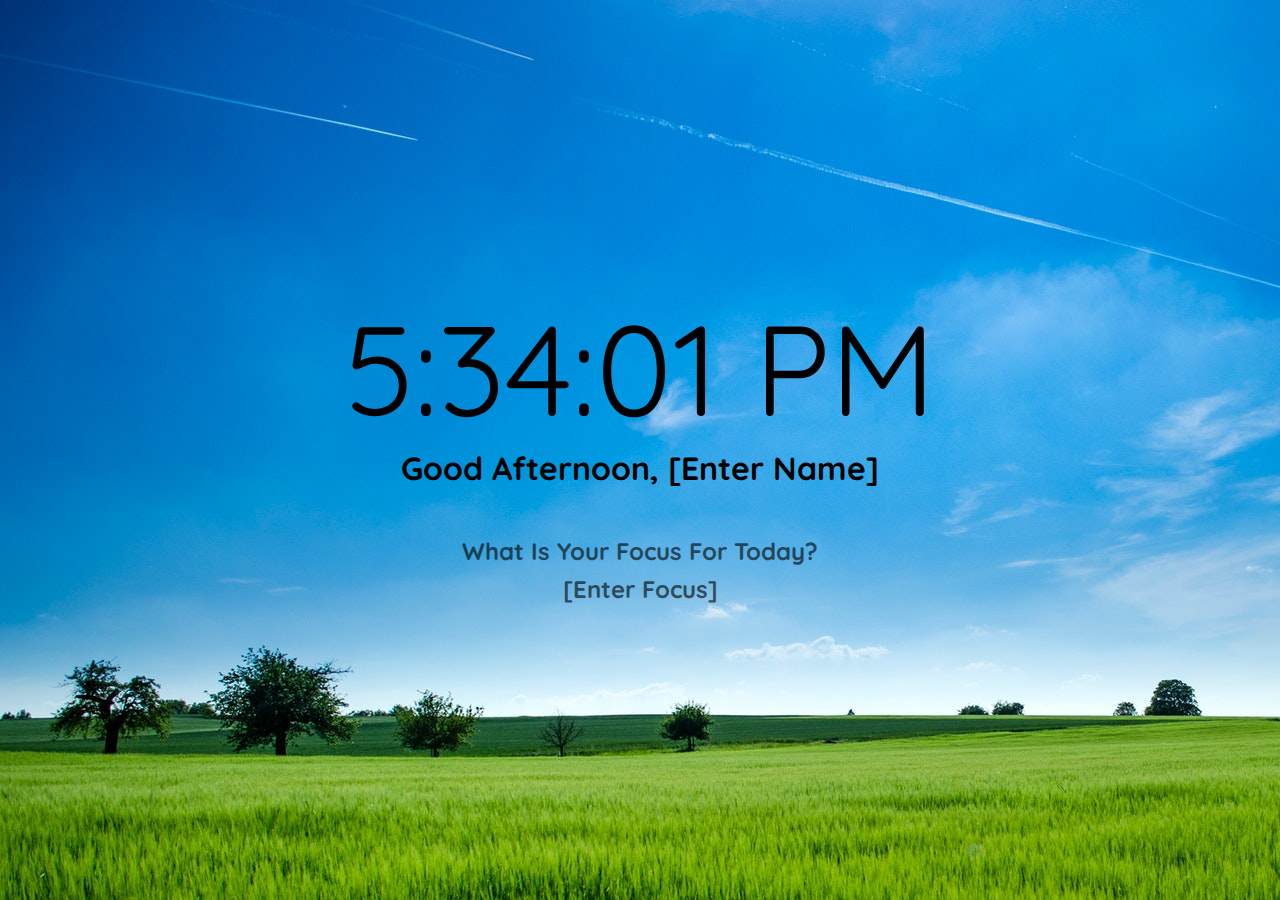
==== Task 1 Responsive Landing Page/Landing Page/index.html @ 21cd647a "The first commit" ====
<!DOCTYPE html>
<html lang="en">

<head>
    <meta charset="UTF-8">
    <meta name="viewport" content="width=device-width, initial-scale=1.0">
    <title>Dynamic Landing Page</title>
    <link rel="stylesheet" href="css/index.css">
    <link href="https://fonts.googleapis.com/css2?family=Quicksand:wght@300&display=swap" rel="stylesheet">
    <link rel="shortcut icon" href="css/abdi.jpg" type="image/x-icon">
</head>

<body>
    
    <time id="time"></time>
    <h1>
        <span id="greeting"></span>
        <span id="name" contenteditable="true"></span>
    </h1>

    <h2>What Is Your Focus For Today?</h2>
    <h2 id="focus" contenteditable="true"></h2>

    <script src="js/index.js"></script>
</body>

</html>
---- Task 1 Responsive Landing Page/Landing Page/css/index.css ----
/* * {
    box-sizing: border-box;
    margin: 0;
    padding: 0;
}

body {
    font-family: 'Quicksand', sans-serif;
    display: flex;
    flex-direction: column;
    align-items: center;
    justify-content: center;
    text-align: center;
    height: 100vh;
    color: black;
}

#time {
    font-size: 8rem;
}

h1 {
    margin-bottom: 3rem;
}

h2 {
    margin-bottom: 0.5rem;
    opacity: 0.6;
}

@media(max-width: 700px) {
    #time {
        font-size: 6rem;
    }
} */

* {
    box-sizing: border-box;
    margin: 0;
    padding: 0;
}

body {
    font-family: 'Quicksand', sans-serif;
    display: flex;
    flex-direction: column;
    align-items: center;
    justify-content: center;
    text-align: center;
    height: 100vh;
    color: black;
}

#time {
    font-size: 8rem;
}

h1 {
    margin-bottom: 3rem;
}

h2 {
    margin-bottom: 0.5rem;
    opacity: 0.6;
}

@media (max-width: 700px) {
    #time {
        font-size: 6rem;
    }
}
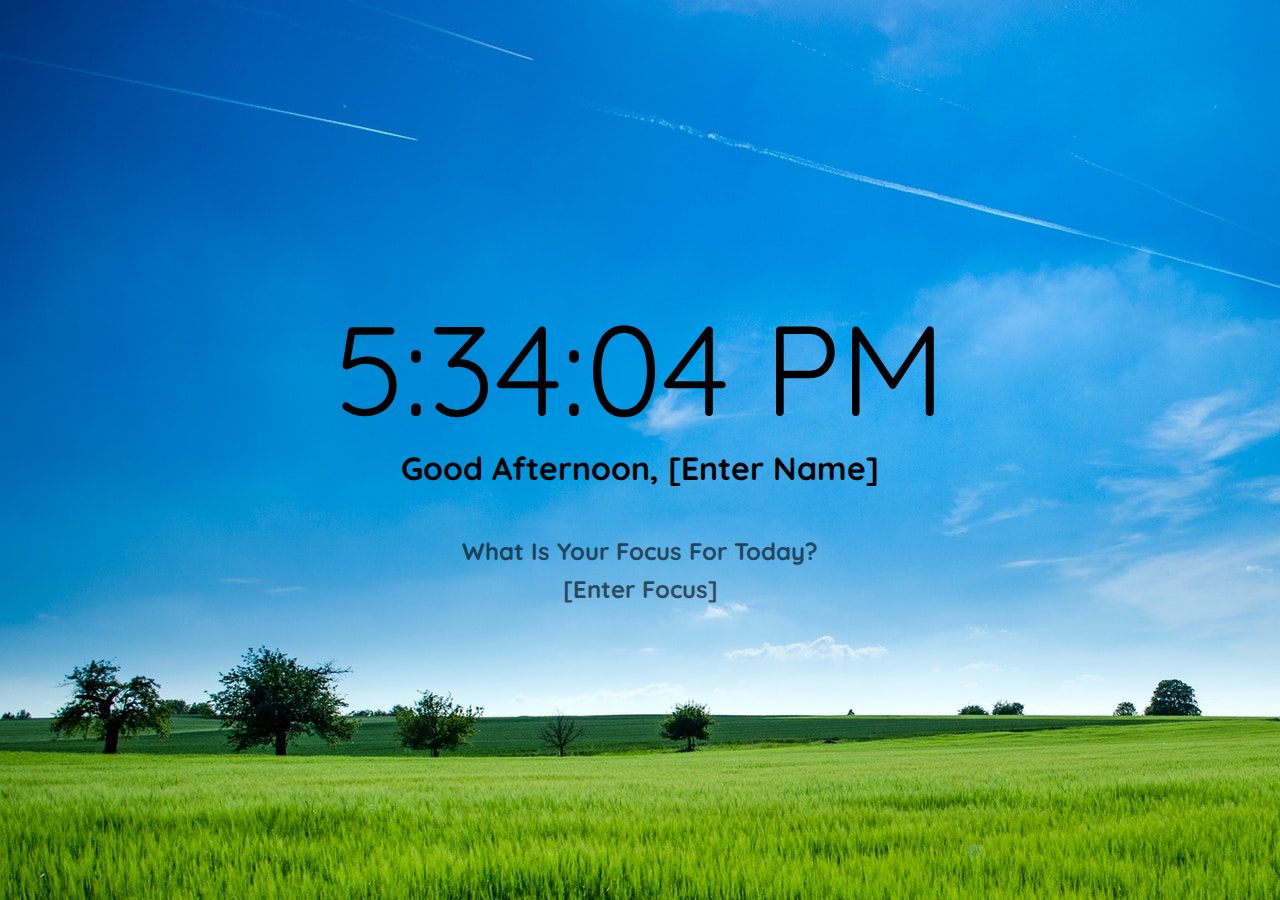
==== commit cb4fb161: "Update index.html" ====
--- a/Task 1 Responsive Landing Page/Landing Page/index.html
+++ b/Task 1 Responsive Landing Page/Landing Page/index.html
@@ -4,7 +4,7 @@
 <head>
     <meta charset="UTF-8">
     <meta name="viewport" content="width=device-width, initial-scale=1.0">
-    <title>Dynamic Landing Page</title>
+    <title>Responsive Landing Page</title>
     <link rel="stylesheet" href="css/index.css">
     <link href="https://fonts.googleapis.com/css2?family=Quicksand:wght@300&display=swap" rel="stylesheet">
     <link rel="shortcut icon" href="css/abdi.jpg" type="image/x-icon">
@@ -24,4 +24,4 @@
     <script src="js/index.js"></script>
 </body>
 
-</html>+</html>
